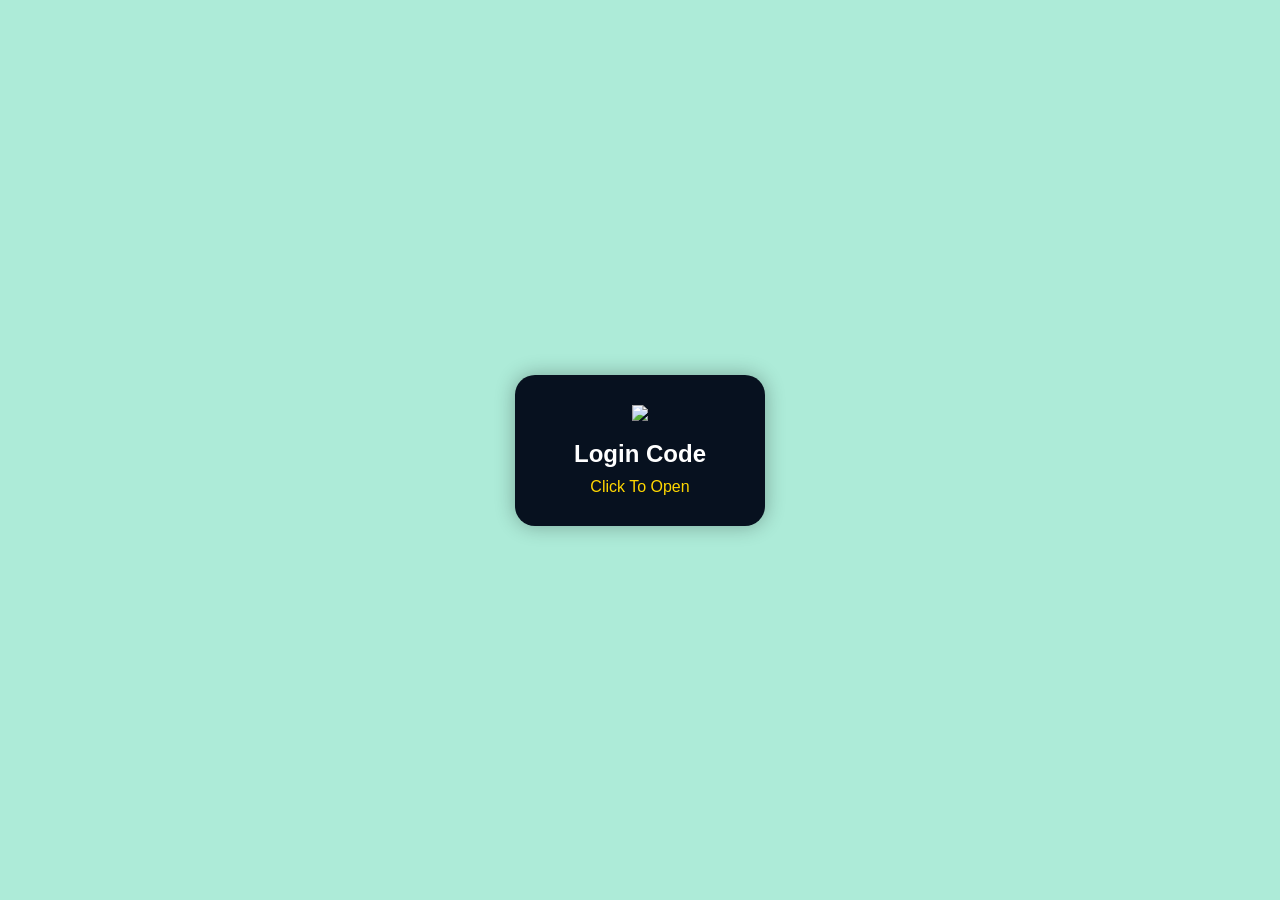
==== index.html @ 06779462 "Add files via upload" ====
<!DOCTYPE html>
<html lang="en">

<head>
    <meta charset="UTF-8">
    <meta name="viewport" content="width=device-width, initial-scale=1.0">
    <title>Popup Login</title>

    <link rel="stylesheet" href="style.css">
</head>

<body>

    <!-- Preview Card -->

    <div class="preview" onclick="openLogin()">
        <img src="c:\Users\Sai Manikanta\Downloads\ChatGPT Image May 16, 2026, 02_15_50 PM.png">
        <h2>Login Code</h2>
        <p>Click To Open</p>
    </div>

    <!-- Popup Login -->

    <div class="popup" id="popup">

        <div class="login-box">

            <span class="close" onclick="closeLogin()">&times;</span>

            <h1>Welcome Back</h1>

            <input type="text" placeholder="Username">
            <input type="password" placeholder="Password">

            <button>Login</button>

            <a href="#">Forgot Password?</a>

        </div>

    </div>

    <script src="script.js"></script>
</body>

</html>
---- style.css ----
* {
    margin: 0;
    padding: 0;
    box-sizing: border-box;
    font-family: Arial;
}

body {
    height: 100vh;
    display: flex;
    justify-content: center;
    align-items: center;
    background: #adebd8;
}


/* Preview Card */

.preview {
    width: 250px;
    background: #07111f;
    padding: 30px;
    border-radius: 20px;
    text-align: center;
    cursor: pointer;
    transition: 0.4s;
    box-shadow: 0 0 20px rgba(0, 0, 0, 0.3);
}

.preview:hover {
    transform: scale(1.05);
}

.preview img {
    width: 120px;
}

.preview h2 {
    color: white;
    margin-top: 15px;
}

.preview p {
    color: gold;
    margin-top: 10px;
}


/* Popup */

.popup {
    position: fixed;
    top: 0;
    left: 0;
    width: 100%;
    height: 100%;
    background: rgba(0, 0, 0, 0.7);
    display: none;
    justify-content: center;
    align-items: center;
}


/* Login Box */

.login-box {
    width: 350px;
    padding: 40px;
    border-radius: 25px;
    background: #07111f;
    box-shadow: 0 0 15px gold, 0 0 40px rgba(255, 215, 0, 0.5);
    animation: popup 0.5s ease;
    position: relative;
}

@keyframes popup {
    from {
        transform: scale(0.5);
        opacity: 0;
    }
    to {
        transform: scale(1);
        opacity: 1;
    }
}

.login-box h1 {
    color: white;
    text-align: center;
    margin-bottom: 30px;
}

.login-box input {
    width: 100%;
    padding: 14px;
    margin: 12px 0;
    border: none;
    outline: none;
    border-radius: 10px;
    background: #101c2c;
    color: white;
}

.login-box input:focus {
    box-shadow: 0 0 10px gold;
}

.login-box button {
    width: 100%;
    padding: 14px;
    border: none;
    border-radius: 10px;
    background: gold;
    color: black;
    font-size: 16px;
    font-weight: bold;
    cursor: pointer;
    margin-top: 15px;
    transition: 0.4s;
}

.login-box button:hover {
    transform: scale(1.05);
}

.login-box a {
    display: block;
    text-align: center;
    margin-top: 20px;
    color: white;
    text-decoration: none;
}


/* Close Button */

.close {
    position: absolute;
    right: 20px;
    top: 10px;
    color: white;
    font-size: 30px;
    cursor: pointer;
}
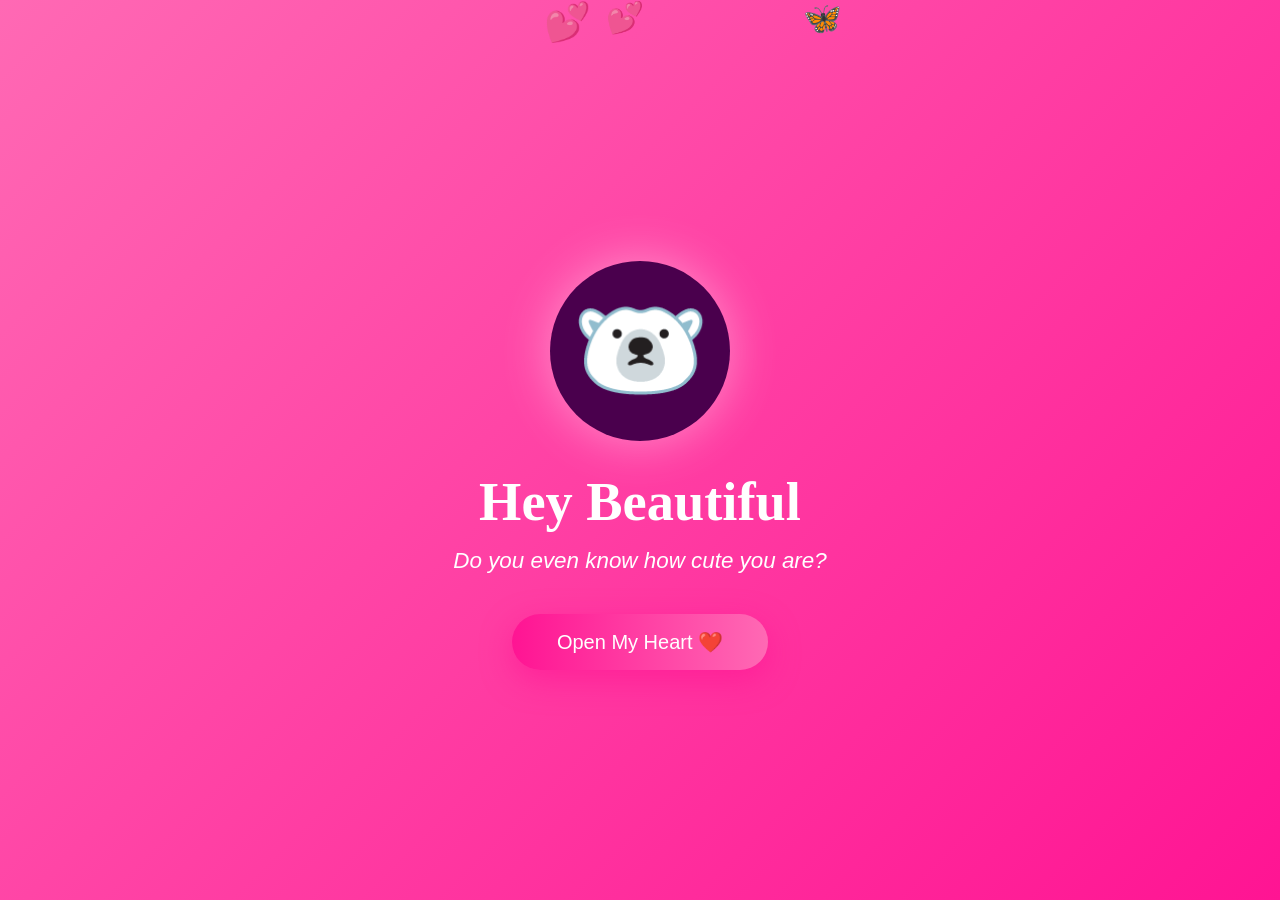
==== commit e009aa51: "Add files via upload" ====
--- a/index.html
+++ b/index.html
@@ -1,46 +1,324 @@
 <!DOCTYPE html>
-<html lang="en">
+<html lang="te">
 
 <head>
     <meta charset="UTF-8">
     <meta name="viewport" content="width=device-width, initial-scale=1.0">
-    <title>Popup Login</title>
-
-    <link rel="stylesheet" href="style.css">
+    <title>Hey Beautiful ❤️</title>
+    <style>
+        * {
+            margin: 0;
+            padding: 0;
+            box-sizing: border-box;
+        }
+        
+        body {
+            font-family: 'Segoe UI', sans-serif;
+            background: linear-gradient(135deg, #ff69b4, #ff1493);
+            color: white;
+            height: 100vh;
+            display: flex;
+            align-items: center;
+            justify-content: center;
+            overflow: hidden;
+            position: relative;
+        }
+        /* Floating Hearts & Butterflies */
+        
+        .animations {
+            position: absolute;
+            top: 0;
+            left: 0;
+            width: 100%;
+            height: 100%;
+            overflow: hidden;
+            pointer-events: none;
+            z-index: 1;
+        }
+        
+        .float-item {
+            position: absolute;
+            font-size: 24px;
+            animation: floatUp linear infinite;
+        }
+        
+        @keyframes floatUp {
+            0% {
+                transform: translateY(100vh) rotate(0deg);
+            }
+            100% {
+                transform: translateY(-120px) rotate(360deg);
+            }
+        }
+        
+        .screen {
+            display: none;
+            text-align: center;
+            width: 100%;
+            max-width: 420px;
+            padding: 20px;
+            z-index: 10;
+            position: relative;
+        }
+        
+        .active {
+            display: block;
+        }
+        
+        .cute-character {
+            width: 180px;
+            height: 180px;
+            background: #4a004d;
+            border-radius: 50%;
+            margin: 30px auto;
+            display: flex;
+            align-items: center;
+            justify-content: center;
+            font-size: 110px;
+            box-shadow: 0 0 50px rgba(255, 255, 255, 0.4);
+            animation: float 3s infinite ease-in-out;
+        }
+        
+        @keyframes float {
+            0%,
+            100% {
+                transform: translateY(0);
+            }
+            50% {
+                transform: translateY(-20px);
+            }
+        }
+        
+        h1,
+        h2 {
+            font-family: 'Brush Script MT', cursive;
+            color: #fff;
+        }
+        
+        h1 {
+            font-size: 3.4rem;
+            margin: 15px 0;
+        }
+        
+        .compliment-bar {
+            background: rgba(255, 255, 255, 0.08);
+            margin: 12px 0;
+            padding: 18px 20px;
+            border-radius: 50px;
+            display: flex;
+            align-items: center;
+            justify-content: center;
+            position: relative;
+            cursor: pointer;
+            transition: all 0.4s;
+            height: 65px;
+            border: 1px solid rgba(255, 255, 255, 0.1);
+            z-index: 10;
+        }
+        
+        .compliment-bar:hover {
+            background: rgba(255, 20, 147, 0.25);
+        }
+        
+        .heart {
+            font-size: 32px;
+            color: #ff69b4;
+            position: absolute;
+        }
+        
+        .message {
+            font-size: 1.1rem;
+            opacity: 0;
+            transition: all 0.5s;
+            text-align: center;
+            width: 100%;
+        }
+        
+        .compliment-bar.revealed .heart {
+            opacity: 0;
+        }
+        
+        .compliment-bar.revealed .message {
+            opacity: 1;
+            color: #fff;
+        }
+        
+        .note {
+            background: linear-gradient(135deg, #ff69b4, #ff1493);
+            padding: 35px 25px;
+            border-radius: 20px;
+            margin: 20px auto;
+            min-height: 340px;
+            box-shadow: 0 10px 40px rgba(255, 20, 147, 0.6);
+            z-index: 10;
+        }
+        
+        #typingText {
+            text-align: left;
+            line-height: 1.65;
+            font-size: 1.22rem;
+            margin-top: 18px;
+            color: #fffef0;
+        }
+        
+        button {
+            background: linear-gradient(90deg, #ff1493, #ff69b4);
+            color: white;
+            border: none;
+            padding: 16px 45px;
+            border-radius: 50px;
+            font-size: 1.25rem;
+            cursor: pointer;
+            margin-top: 25px;
+            box-shadow: 0 10px 30px rgba(255, 20, 147, 0.6);
+            z-index: 10;
+        }
+    </style>
 </head>
 
 <body>
 
-    <!-- Preview Card -->
-
-    <div class="preview" onclick="openLogin()">
-        <img src="c:\Users\Sai Manikanta\Downloads\ChatGPT Image May 16, 2026, 02_15_50 PM.png">
-        <h2>Login Code</h2>
-        <p>Click To Open</p>
-    </div>
-
-    <!-- Popup Login -->
-
-    <div class="popup" id="popup">
-
-        <div class="login-box">
-
-            <span class="close" onclick="closeLogin()">&times;</span>
-
-            <h1>Welcome Back</h1>
-
-            <input type="text" placeholder="Username">
-            <input type="password" placeholder="Password">
-
-            <button>Login</button>
-
-            <a href="#">Forgot Password?</a>
-
-        </div>
-
-    </div>
-
-    <script src="script.js"></script>
+    <div class="animations" id="animations"></div>
+
+    <!-- Screen 1 -->
+    <div id="screen1" class="screen active">
+        <div class="cute-character">🐻‍❄️</div>
+        <h1>Hey Beautiful</h1>
+        <p style="font-size:1.4rem; margin:15px 0; font-style:italic;">
+            Do you even know how cute you are?
+        </p>
+        <button onclick="startMeasuring()">Open My Heart ❤️</button>
+    </div>
+
+    <!-- Screen 2 -->
+    <div id="screen2" class="screen">
+        <div style="background:rgba(0,0,0,0.3); padding:25px; border-radius:20px;">
+            <h2>Measuring your cuteness...</h2>
+            <h1 id="percentage" style="color:#fff; font-size:2.5rem;">0%</h1>
+            <div style="background:#222; height:12px; border-radius:10px; overflow:hidden; margin:15px 0;">
+                <div id="progress" style="height:100%; background:linear-gradient(90deg,#ff69b4,#ff1493); width:0%; transition:width 0.15s;"></div>
+            </div>
+            <p id="warning" style="display:none; color:#ff0; font-weight:bold;">⚠️ WARNING: TOO CUTE TO HANDLE</p>
+        </div>
+    </div>
+
+    <!-- Screen 3 -->
+    <div id="screen3" class="screen">
+        <div style="margin-bottom:30px;">
+            <div class="cute-character" style="font-size:70px; width:110px; height:110px;">💖</div>
+            <h1 style="margin:10px 0 5px;">Just for you</h1>
+            <p style="opacity:0.9;">Tap each one to reveal</p>
+        </div>
+
+        <div onclick="revealMessage(this)" class="compliment-bar">
+            <span class="heart">♡</span>
+            <span class="message">You look adorable</span>
+        </div>
+        <div onclick="revealMessage(this)" class="compliment-bar">
+            <span class="heart">♡</span>
+            <span class="message">You have the sweetest vibe</span>
+        </div>
+        <div onclick="revealMessage(this)" class="compliment-bar">
+            <span class="heart">♡</span>
+            <span class="message">You make things feel lighter</span>
+        </div>
+        <div onclick="revealMessage(this)" class="compliment-bar">
+            <span class="heart">♡</span>
+            <span class="message">You are naturally charming</span>
+        </div>
+        <div onclick="revealMessage(this)" class="compliment-bar">
+            <span class="heart">♡</span>
+            <span class="message">You make everything feel more special</span>
+        </div>
+
+        <button onclick="showNote()">See more →</button>
+    </div>
+
+    <!-- Screen 4 -->
+    <div id="screen4" class="screen note">
+        <h2>A little note for you</h2>
+        <div style="font-size:55px; margin:10px 0;">💝</div>
+        <div id="typingText"></div>
+        <button onclick="showFinal()">One more thing →</button>
+    </div>
+
+    <!-- Screen 5 -->
+    <div id="screen5" class="screen">
+        <div class="cute-character" style="font-size:100px;">🐻‍❄️</div>
+        <h1>You'll always be special to me</h1>
+    </div>
+
+    <script>
+        // Floating Animations
+        const floatItems = ['💖', '🦋', '💕', '🦋'];
+
+        function createFloatingItem() {
+            const item = document.createElement('div');
+            item.classList.add('float-item');
+            item.textContent = floatItems[Math.floor(Math.random() * floatItems.length)];
+            item.style.left = Math.random() * 100 + 'vw';
+            item.style.animationDuration = (Math.random() * 8 + 6) + 's';
+            item.style.fontSize = (Math.random() * 18 + 22) + 'px';
+            document.getElementById('animations').appendChild(item);
+            setTimeout(() => item.remove(), 15000);
+        }
+        setInterval(createFloatingItem, 280);
+
+        function revealMessage(bar) {
+            bar.classList.add('revealed');
+            bar.style.pointerEvents = "none";
+        }
+
+        function startMeasuring() {
+            document.getElementById('screen1').classList.remove('active');
+            document.getElementById('screen2').classList.add('active');
+
+            let percent = 0;
+            const prog = document.getElementById('progress');
+            const per = document.getElementById('percentage');
+            const warning = document.getElementById('warning');
+
+            const interval = setInterval(() => {
+                percent += Math.random() * 12 + 8;
+                if (percent > 120) percent = 120;
+                prog.style.width = percent + "%";
+                per.textContent = Math.floor(percent) + "%";
+                if (percent >= 100) warning.style.display = "block";
+                if (percent >= 120) {
+                    clearInterval(interval);
+                    setTimeout(() => {
+                        document.getElementById('screen2').classList.remove('active');
+                        document.getElementById('screen3').classList.add('active');
+                    }, 1500);
+                }
+            }, 120);
+        }
+
+        function showNote() {
+            document.getElementById('screen3').classList.remove('active');
+            document.getElementById('screen4').classList.add('active');
+
+            const text = `I just wanted to tell you something... you really are special in a way that's hard to explain.
+There's a softness in the way you talk, a sweetness in the way you smile, and something genuine about you that just feels good to be around.
+You don't try to be anything extra, you're just you, and that's what makes you so lovely.`;
+
+            let i = 0;
+            const el = document.getElementById('typingText');
+            el.innerHTML = '';
+
+            const type = setInterval(() => {
+                if (i < text.length) {
+                    el.innerHTML += text[i] === '\n' ? '<br><br>' : text[i];
+                    i++;
+                } else clearInterval(type);
+            }, 45);
+        }
+
+        function showFinal() {
+            document.getElementById('screen4').classList.remove('active');
+            document.getElementById('screen5').classList.add('active');
+        }
+    </script>
 </body>
 
 </html>
